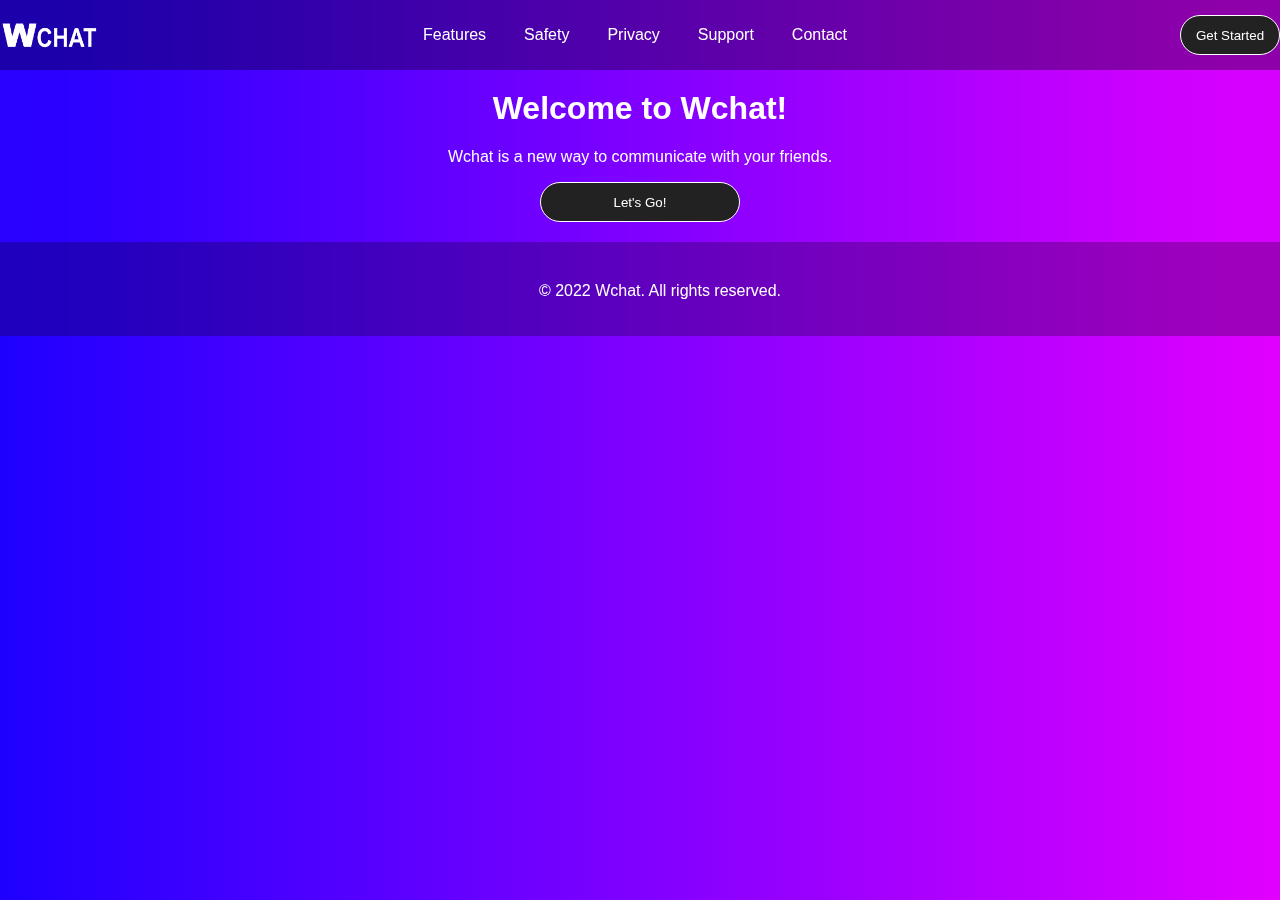
==== index.html @ 6575b392 "ohio" ====
<!DOCTYPE html>
<html lang="en">
    <html>
        <head>
            <meta charset="UTF-8">
            <meta name="viewport" content="width=device-width, initial-scale=1.0">
            <link rel="stylesheet" href="styles.css">
            <title>Wchat-landing</title>
        </head>
        <body>
            <div class="navbar">
                <img src="white.png" width="100" height="30" alt="logo">
                <ul class="navlist" >
                    <li><a href="#">Features</a></li>
                    <li><a href="#">Safety</a></li>
                    <li><a href="#">Privacy</a></li>
                    <li><a href="#">Support</a></li>
                    <li><a href="#">Contact</a></li>
                </ul>
                <button class="btn">Get Started</button>
            </div>
            <h1 align="center"><b>Welcome to Wchat!</b></h1>
            <p align="center">Wchat is a new way to communicate with your friends.</p>
            <button class="btncenter">Let's Go!</button>
        </body>
        <footer class="footer">
            <p>© 2022 Wchat. All rights reserved.</p>
        </footer>
    </html>
---- styles.css ----
body{
    margin: 0;
    padding: 0;
    box-sizing: border-box;
    background: linear-gradient(90deg, #1e00ff 0%, #e100ff 100%);
    backdrop-filter: blur(100px);
    font-family: 'Roboto', sans-serif;
}

.navbar{  
    text-decoration: none;
    background-color:rgba(0, 0, 0, 0.335);
    backdrop-filter: blur(100px);
    padding: auto;
    width: 100%;
    height: 70px;
    display: flex;
    justify-content: space-between;
    align-items: center;
    z-index: 2;
}

.btn{
    width: 100px;
    height: 40px;
    border-radius: 20px;
    background-color: #222;
    color: #fff;
    border: 1px solid #fff;
    cursor: pointer;
}

.btn:hover{
    background:linear-gradient(45deg, #0008ff 0%, #ff00f7 100%); 
    color: #fff;
    box-shadow: 0px 0px 26px 3px #5900ff;
}

.navlist{
    list-style-type: none;
    margin-right: 10px;
    display: flex;
    justify-content: space-evenly;
    align-items: center;
    width: 500px;
    height: 100%;
    padding: 0 20px;
    text-decoration: none;
}

.navlist li a{
    color: #fff;
    text-decoration: none;
    list-style-type: none;
}

.navlist li a:hover{
    color: #fff;
    text-decoration: underline;
    list-style-type: none;
}

.btncenter{
    display: block;
    margin: 0 auto;
    width: 200px;
    height: 40px;
    border-radius: 20px;
    background-color: #222;
    color: #fff;
    border: 1px solid #fff;
    cursor: pointer;
}

.btncenter:hover{
    background:linear-gradient(45deg, #0008ff 0%, #ff00f7 100%);
    color: #fff;
    box-shadow: 0px 0px 26px 3px #ff00f2;
}

.footer{
    background-color: #00000041;
    color: #fff;
    text-align: center;
    padding: 20px;
    margin-top: 20px;
    bottom: 0;
    width: 100%;
}

h1{
    color: #fff;
    margin-top: 20px;
}
p{
    color: #fff;
    margin-top: 20px;
}
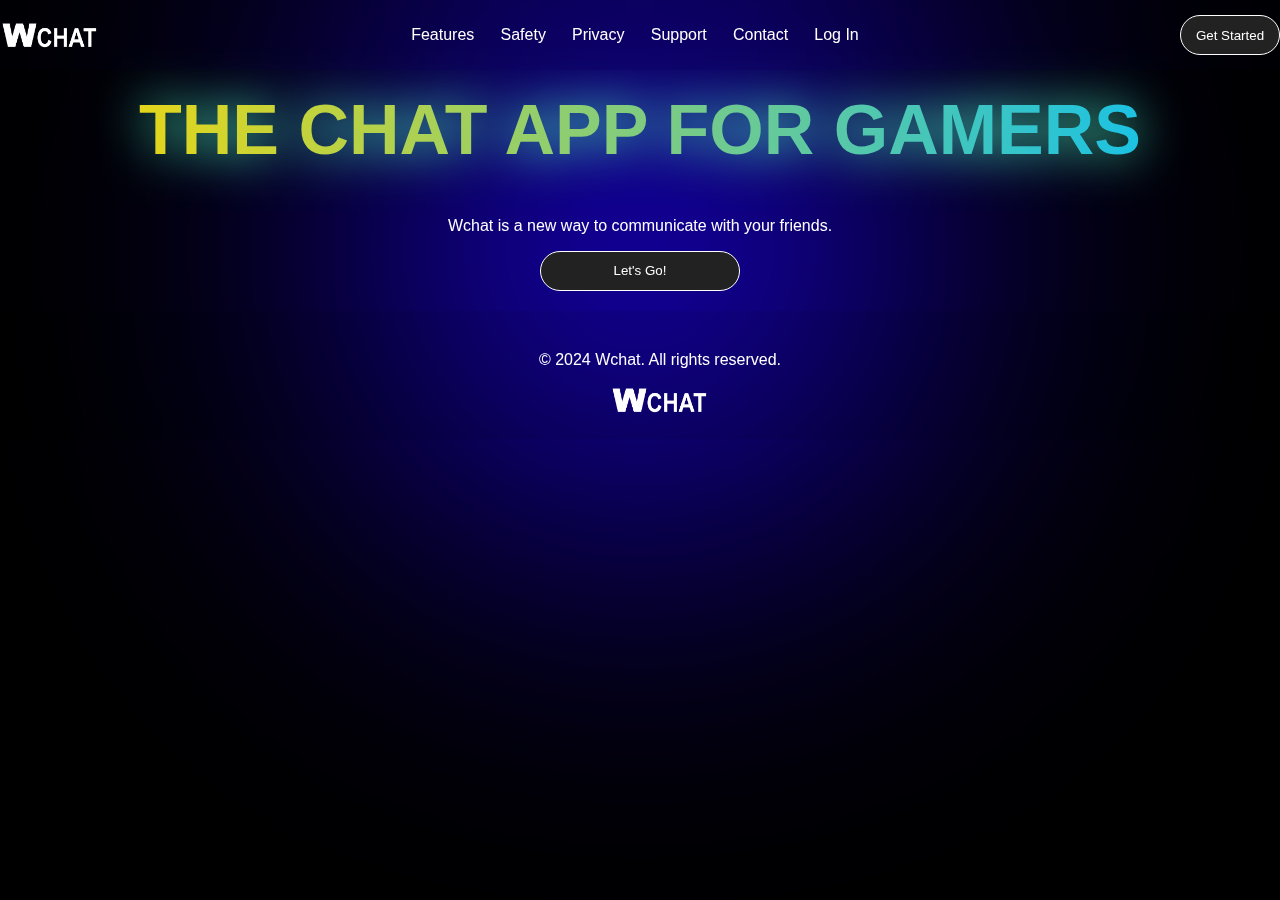
==== commit d9f90a0a: "Improved UI and added more features and pages" ====
--- a/index.html
+++ b/index.html
@@ -1,29 +1,32 @@
 <!DOCTYPE html>
 <html lang="en">
     <html>
+        <div class="blob"></div>
         <head>
             <meta charset="UTF-8">
-            <meta name="viewport" content="width=device-width, initial-scale=1.0">
+            <meta name="viewport" content="width=device-width, initial-scale=1">
             <link rel="stylesheet" href="styles.css">
             <title>Wchat-landing</title>
         </head>
         <body>
             <div class="navbar">
-                <img src="white.png" width="100" height="30" alt="logo">
+                <img src="Images/white.png" width="100" height="30" alt="logo">
                 <ul class="navlist" >
-                    <li><a href="#">Features</a></li>
-                    <li><a href="#">Safety</a></li>
-                    <li><a href="#">Privacy</a></li>
-                    <li><a href="#">Support</a></li>
-                    <li><a href="#">Contact</a></li>
+                    <li><a href="Error.html">Features</a></li>
+                    <li><a href="Error.html">Safety</a></li>
+                    <li><a href="Privacy.html">Privacy</a></li>
+                    <li><a href="Error.html">Support</a></li>
+                    <li><a href="Error.html">Contact</a></li>
+                    <li><a href="Error.html">Log In</a></li>
                 </ul>
                 <button class="btn">Get Started</button>
             </div>
-            <h1 align="center"><b>Welcome to Wchat!</b></h1>
+            <h1 align="center"><b>The Chat App For Gamers</b></h1>
             <p align="center">Wchat is a new way to communicate with your friends.</p>
             <button class="btncenter">Let's Go!</button>
         </body>
         <footer class="footer">
-            <p>© 2022 Wchat. All rights reserved.</p>
+            <p>© 2024 Wchat. All rights reserved.</p>
+            <img src="Images/white.png" width="100" height="30" alt="logo">
         </footer>
     </html>--- a/styles.css
+++ b/styles.css
@@ -2,12 +2,36 @@
     margin: 0;
     padding: 0;
     box-sizing: border-box;
-    background: linear-gradient(90deg, #1e00ff 0%, #e100ff 100%);
+    background: black;
     backdrop-filter: blur(100px);
     font-family: 'Roboto', sans-serif;
 }
 
+@keyframes AnimB {
+    0%{background-color:#1e00ff; border-radius: 50;}
+    25%{background-color:#7300ff;border-radius: 60;}
+    50%{background-color:#b700ff;border-radius: 70;}
+    100%{background-color:#1e00ff;border-radius: 50;}
+}
+
+.blob{
+    animation: AnimB 10s ease infinite;
+    margin: 0 auto;
+    position:absolute;
+    display: block;
+    top: 0;
+    left: 0;
+    right: 0;
+    bottom: 120px;
+    background-color:#1e00ff;
+	height: 500px;
+	width: 500px;
+	border-radius: 50%;
+    filter: blur(200px);
+    z-index: -2;
+}
 .navbar{  
+    position: relative;
     text-decoration: none;
     background-color:rgba(0, 0, 0, 0.335);
     backdrop-filter: blur(100px);
@@ -31,7 +55,7 @@
 }
 
 .btn:hover{
-    background:linear-gradient(45deg, #0008ff 0%, #ff00f7 100%); 
+    background-color: #003cff;
     color: #fff;
     box-shadow: 0px 0px 26px 3px #5900ff;
 }
@@ -70,16 +94,18 @@
     color: #fff;
     border: 1px solid #fff;
     cursor: pointer;
+    
 }
 
 .btncenter:hover{
     background:linear-gradient(45deg, #0008ff 0%, #ff00f7 100%);
     color: #fff;
     box-shadow: 0px 0px 26px 3px #ff00f2;
+    z-index: 1;
 }
 
 .footer{
-    background-color: #00000041;
+    background-color: #0000000f;
     color: #fff;
     text-align: center;
     padding: 20px;
@@ -88,14 +114,32 @@
     width: 100%;
 }
 
+
+
 h1{
-    color: #fff;
+    font-size: 70px;
+    filter: drop-shadow(-1px 0px 25px #50ffc5);
+    animation: animationName 15s ease infinite;
+    background: linear-gradient(90deg, #ffd900 0%, #00bfff 100%);
     margin-top: 20px;
+    background-clip: text;
+    text-transform: uppercase;
+    -webkit-text-fill-color: transparent;
+    
 }
+
+
+@keyframes animationName {
+    0%{filter: drop-shadow(-1px 0px 25px   #50ffc5);}
+    50%{filter: drop-shadow(-1px 0px 25px  #11ff00);}
+    75%{filter: drop-shadow(-1px 0px 25px  #fbf700);}
+    100%{filter: drop-shadow(-1px 0px 25px #50ffc5);}
+}
+
 p{
     color: #fff;
     margin-top: 20px;
 }
+                
 
 
-
